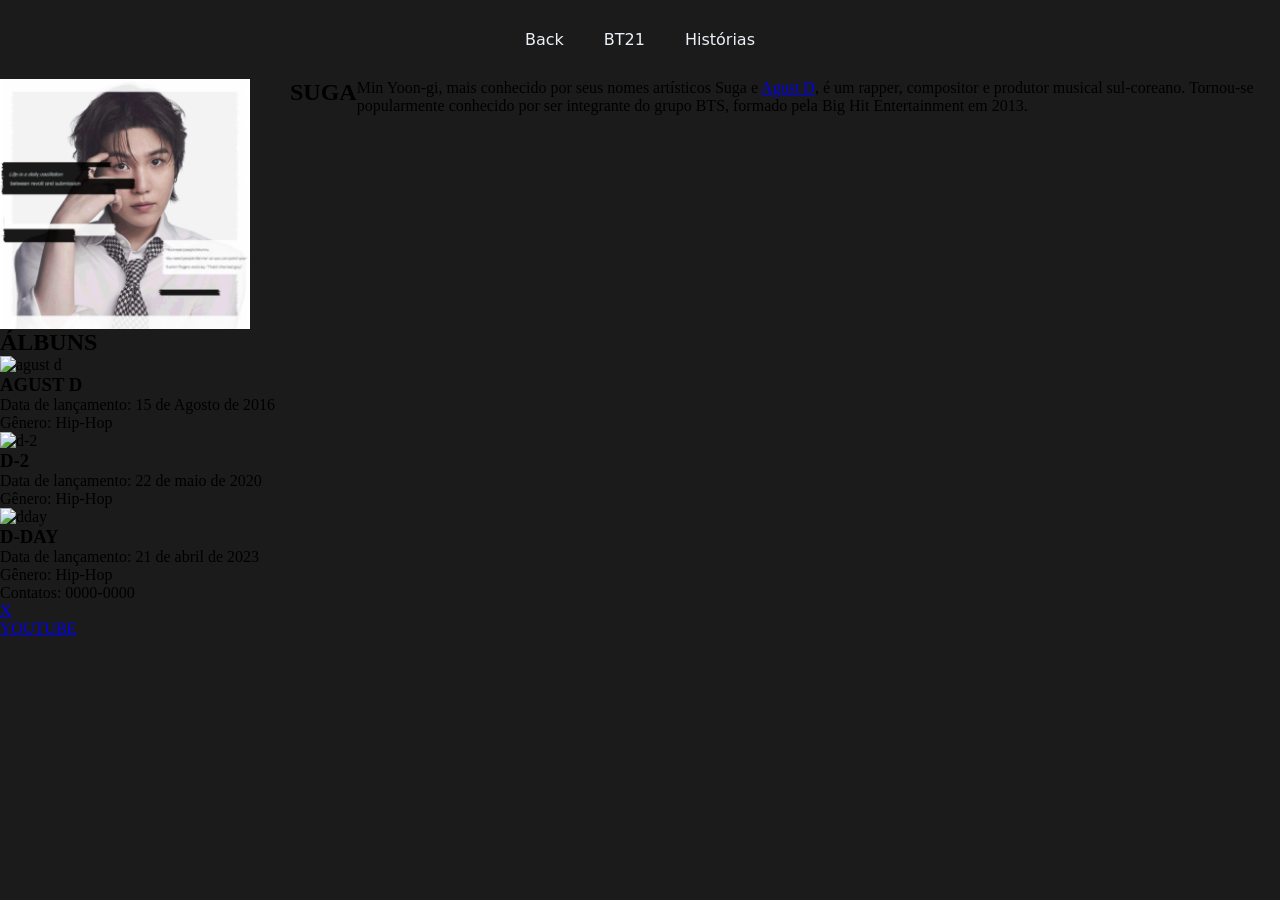
==== suga.html @ 67c7bed1 "Inicio do css" ====
<!DOCTYPE html>
<html lang="pt-BR">
<head>
    <meta charset="UTF-8">
    <meta name="viewport" content="width=device-width, initial-scale=1.0">
    <title>suga</title>
    <link rel="stylesheet" href=".//css/style.css">
</head>
<body class="sugab">
    <header class="sugah">
        <nav class="navbar">
            <ul>
                <li><a href="#back">Back</a></li>
                <li><a href="#bt21">BT21</a></li>
                <li><a href="#historias">Histórias</a></li>
            </ul>
        </nav>
    </header>
    <main class="sugam">
        <section class="conteudo">
            <div class="artista">
                <img src=".//imagens/54 Sem Título_20260509142159.png" alt="suga">
                <h1>SUGA</h1>
                <span>Min Yoon-gi, mais conhecido por seus nomes artísticos Suga e <a href="#agust">Agust D</a>, é um rapper, compositor e produtor musical sul-coreano. Tornou-se popularmente conhecido por ser integrante do grupo BTS, formado pela Big Hit Entertainment em 2013.</span>
            </div>
            <div class="albuns">
                <h2>ÁLBUNS</h2>
                <div class="album1">
                    <img src="https://ibighit.com/public%2FalbumThumbnail%2F2026-01-16_222_discography-cover%2520%2824%29.png" alt="agust d">
                    <h3>AGUST D</h3>
                    <p>Data de lançamento: 15 de Agosto de 2016</p>
                    <p>Gênero: Hip-Hop</p>
                </div>
                <div class="album2">
                    <img src="https://ibighit.com/public%2FalbumThumbnail%2F2026-01-16_795_discography-cover%2520%2825%29.png" alt="d-2">
                    <h3>D-2</h3>
                    <p>Data de lançamento: 22 de maio de 2020</p>
                    <p>Gênero: Hip-Hop</p>
                </div>
                <div class="album1">
                    <img src="https://ibighit.com/public%2FalbumThumbnail%2F2026-01-16_664_discography-cover%2520%2826%29.png" alt="dday">
                    <h3>D-DAY</h3>
                    <p>Data de lançamento: 21 de abril de 2023</p>
                    <p>Gênero: Hip-Hop</p>
                </div>
            </div>
        </section>
    </main>
    <footer class="sugaf">
        <p>Contatos: 0000-0000</p>
        <ul>
            <li><a href="https://x.com/bts_bighit?lang=pt">X</a></li>
            <li><a href="https://www.youtube.com/@BTS">YOUTUBE</a></li>
        </ul>
    </footer>
</body>
</html>
---- css/style.css ----
*{
    margin: 0;
    padding: 0;
}

.sugab{
    background-color: #1b1b1b;
}

.sugah .navbar{
    margin-top: 30px;
    margin-bottom: 30px;
}

.sugah ul{
    list-style: none;
    display: flex;
    gap: 40px;
    justify-content: center ;
}

.sugah a{
    text-decoration: none;
    color: rgb(235, 241, 247);
    font-family: system-ui, -apple-system, BlinkMacSystemFont, 'Segoe UI', Roboto, Oxygen, Ubuntu, Cantarell, 'Open Sans', 'Helvetica Neue', sans-serif;
}

.sugam .artista{
    display: flex;
}

.sugam .artista img{
    width: 250px;
}

.sugam .artista h1{
    margin-left: 40px;
}
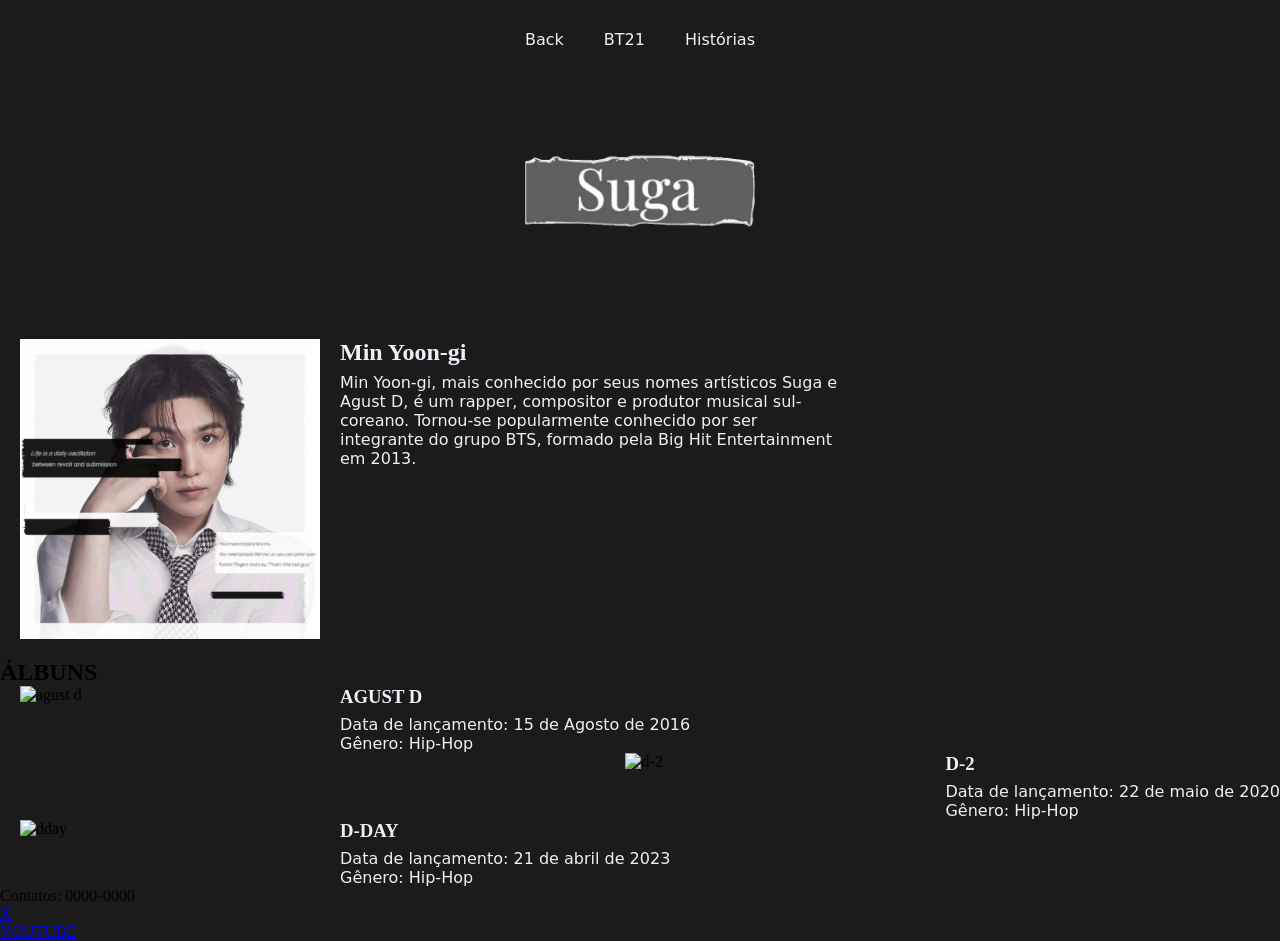
==== commit 530e9a19: "Imagens e css" ====
--- a/suga.html
+++ b/suga.html
@@ -10,7 +10,7 @@
     <header class="sugah">
         <nav class="navbar">
             <ul>
-                <li><a href="#back">Back</a></li>
+                <li><a href=".//index.html">Back</a></li>
                 <li><a href="#bt21">BT21</a></li>
                 <li><a href="#historias">Histórias</a></li>
             </ul>
@@ -18,30 +18,43 @@
     </header>
     <main class="sugam">
         <section class="conteudo">
+            <div class="nome">
+                <img src=".//imagens/suga.png" alt="suga">
+            </div>
             <div class="artista">
                 <img src=".//imagens/54 Sem Título_20260509142159.png" alt="suga">
-                <h1>SUGA</h1>
-                <span>Min Yoon-gi, mais conhecido por seus nomes artísticos Suga e <a href="#agust">Agust D</a>, é um rapper, compositor e produtor musical sul-coreano. Tornou-se popularmente conhecido por ser integrante do grupo BTS, formado pela Big Hit Entertainment em 2013.</span>
+                <div class="textos">
+                    <h1>Min Yoon-gi</h1>
+                    <span>
+                        Min Yoon-gi, mais conhecido por seus nomes artísticos Suga e Agust D, é um rapper, compositor e produtor musical sul-coreano. Tornou-se popularmente conhecido por ser integrante do grupo BTS, formado pela Big Hit Entertainment em 2013.
+                    </span>
+                </div>
             </div>
             <div class="albuns">
                 <h2>ÁLBUNS</h2>
                 <div class="album1">
                     <img src="https://ibighit.com/public%2FalbumThumbnail%2F2026-01-16_222_discography-cover%2520%2824%29.png" alt="agust d">
-                    <h3>AGUST D</h3>
-                    <p>Data de lançamento: 15 de Agosto de 2016</p>
-                    <p>Gênero: Hip-Hop</p>
+                    <div class="textos">
+                        <h3>AGUST D</h3>
+                        <p>Data de lançamento: 15 de Agosto de 2016</p>
+                        <p>Gênero: Hip-Hop</p>
+                    </div>
                 </div>
                 <div class="album2">
                     <img src="https://ibighit.com/public%2FalbumThumbnail%2F2026-01-16_795_discography-cover%2520%2825%29.png" alt="d-2">
-                    <h3>D-2</h3>
-                    <p>Data de lançamento: 22 de maio de 2020</p>
-                    <p>Gênero: Hip-Hop</p>
+                    <div class="textos">
+                        <h3>D-2</h3>
+                        <p>Data de lançamento: 22 de maio de 2020</p>
+                        <p>Gênero: Hip-Hop</p>
+                    </div>
                 </div>
                 <div class="album1">
                     <img src="https://ibighit.com/public%2FalbumThumbnail%2F2026-01-16_664_discography-cover%2520%2826%29.png" alt="dday">
-                    <h3>D-DAY</h3>
-                    <p>Data de lançamento: 21 de abril de 2023</p>
-                    <p>Gênero: Hip-Hop</p>
+                    <div class="textos">
+                        <h3>D-DAY</h3>
+                        <p>Data de lançamento: 21 de abril de 2023</p>
+                        <p>Gênero: Hip-Hop</p>
+                    </div>
                 </div>
             </div>
         </section>
--- a/css/style.css
+++ b/css/style.css
@@ -25,14 +25,96 @@
     font-family: system-ui, -apple-system, BlinkMacSystemFont, 'Segoe UI', Roboto, Oxygen, Ubuntu, Cantarell, 'Open Sans', 'Helvetica Neue', sans-serif;
 }
 
+.sugam .nome{
+    display: flex;
+    justify-content: center;
+    margin-bottom: 30px;
+}
+
+.sugam .nome img{
+    width: 230px;
+}
+
 .sugam .artista{
+    display: flex;
+    gap: 20px;
+    margin: 20px;
+}
+
+.sugam .artista img{
+    width: 300px;
+}
+
+.sugam .textos{
+    display: flex;
+    flex-direction: column;
+}
+
+.sugam .textos h1{
+    margin-bottom: 7px;
+    color: rgb(235, 241, 247);
+    font-family: Cambria, Cochin, Georgia, Times, 'Times New Roman', serif;
+}
+
+.sugam .textos span{
+    max-width: 500px;
+    color: rgb(235, 241, 247);
+    font-family: system-ui, -apple-system, BlinkMacSystemFont, 'Segoe UI', Roboto, Oxygen, Ubuntu, Cantarell, 'Open Sans', 'Helvetica Neue', sans-serif;
+}
+
+.sugam .albuns h2{
+    justify-content: center;
+}
+
+.sugam .albuns .album1{
     display: flex;
 }
 
-.sugam .artista img{
-    width: 250px;
+.sugam .albuns .album1 img{
+    width: 300px;
+    margin-left: 20px;
 }
 
-.sugam .artista h1{
-    margin-left: 40px;
+.sugam .albuns .album1 .textos{
+    display: flex;
+    flex-direction: column;
+    margin-left: 20px;
+}
+
+.sugam .albuns .album1 .textos h3{
+    margin-bottom: 7px;
+    color: rgb(235, 241, 247);
+    font-family: Cambria, Cochin, Georgia, Times, 'Times New Roman', serif;
+}
+
+.sugam .albuns .album1 .textos p{
+    color: #ebf1f7;
+    font-family: system-ui, -apple-system, BlinkMacSystemFont, 'Segoe UI', Roboto, Oxygen, Ubuntu, Cantarell, 'Open Sans', 'Helvetica Neue', sans-serif;
+}
+
+.sugam .albuns .album2{
+    display: flex;
+    justify-content: right;
+}
+
+.sugam .albuns .album2 img{
+    width: 300px;
+    margin-left: 20px;
+}
+
+.sugam .albuns .album2 .textos{
+    display: flex;
+    flex-direction: column;
+    margin-left: 20px;
+}
+
+.sugam .albuns .album2 .textos h3{
+    margin-bottom: 7px;
+    color: rgb(235, 241, 247);
+    font-family: Cambria, Cochin, Georgia, Times, 'Times New Roman', serif;
+}
+
+.sugam .albuns .album2 .textos p{
+    color: #ebf1f7;
+    font-family: system-ui, -apple-system, BlinkMacSystemFont, 'Segoe UI', Roboto, Oxygen, Ubuntu, Cantarell, 'Open Sans', 'Helvetica Neue', sans-serif;
 }
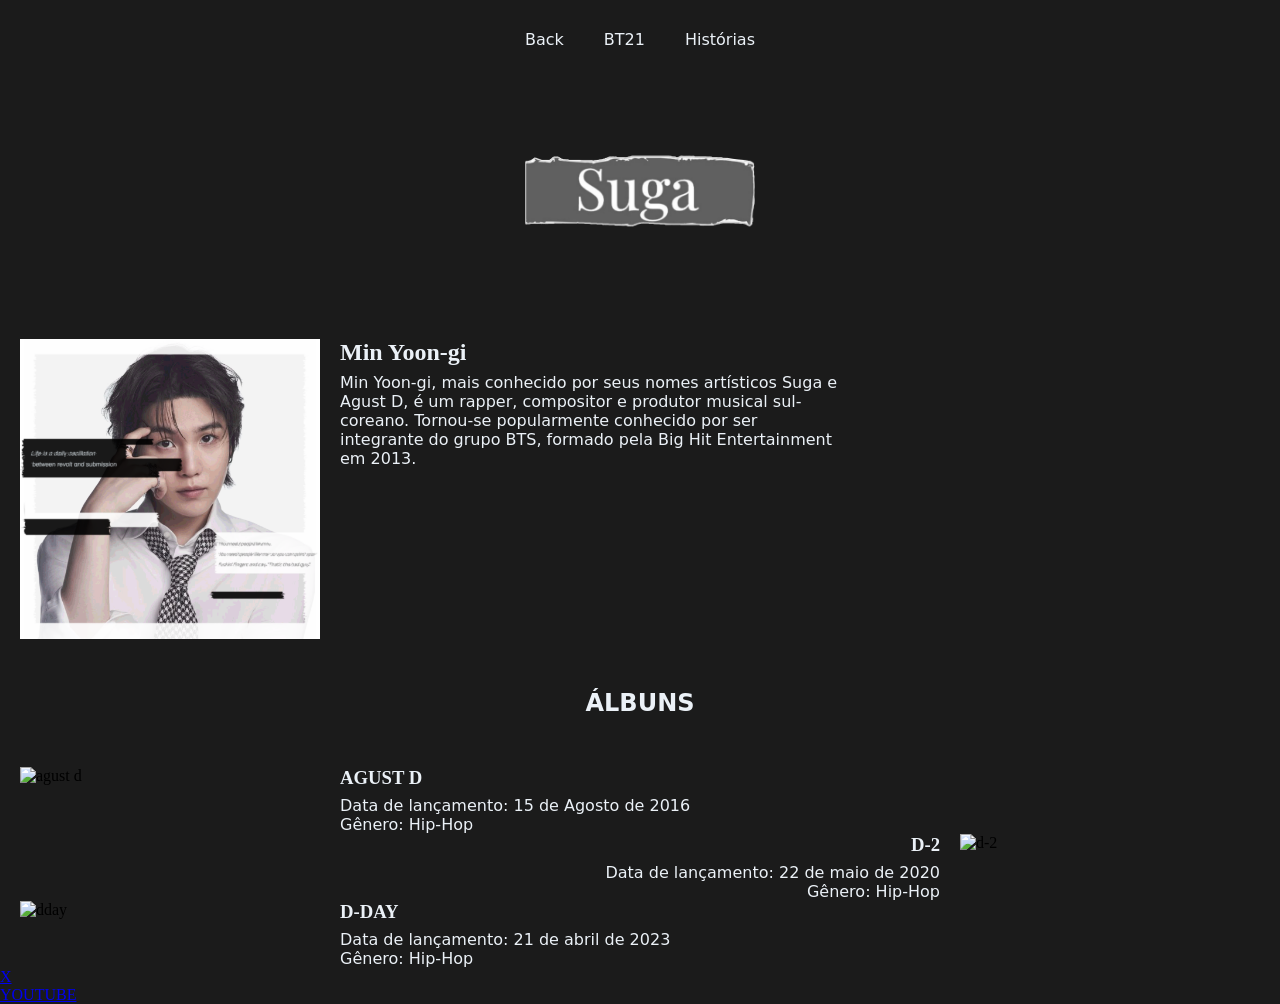
==== commit 7d6a1369: "Atualizações index" ====
--- a/suga.html
+++ b/suga.html
@@ -41,12 +41,12 @@
                     </div>
                 </div>
                 <div class="album2">
-                    <img src="https://ibighit.com/public%2FalbumThumbnail%2F2026-01-16_795_discography-cover%2520%2825%29.png" alt="d-2">
                     <div class="textos">
                         <h3>D-2</h3>
                         <p>Data de lançamento: 22 de maio de 2020</p>
                         <p>Gênero: Hip-Hop</p>
                     </div>
+                    <img src="https://ibighit.com/public%2FalbumThumbnail%2F2026-01-16_795_discography-cover%2520%2825%29.png" alt="d-2">
                 </div>
                 <div class="album1">
                     <img src="https://ibighit.com/public%2FalbumThumbnail%2F2026-01-16_664_discography-cover%2520%2826%29.png" alt="dday">
@@ -60,7 +60,6 @@
         </section>
     </main>
     <footer class="sugaf">
-        <p>Contatos: 0000-0000</p>
         <ul>
             <li><a href="https://x.com/bts_bighit?lang=pt">X</a></li>
             <li><a href="https://www.youtube.com/@BTS">YOUTUBE</a></li>
--- a/css/style.css
+++ b/css/style.css
@@ -63,7 +63,11 @@
 }
 
 .sugam .albuns h2{
-    justify-content: center;
+    color: #ebf1f7;
+    text-align: center;
+    margin-top: 50px;
+    margin-bottom: 50px;
+    font-family: system-ui, -apple-system, BlinkMacSystemFont, 'Segoe UI', Roboto, Oxygen, Ubuntu, Cantarell, 'Open Sans', 'Helvetica Neue', sans-serif;
 }
 
 .sugam .albuns .album1{
@@ -99,13 +103,14 @@
 
 .sugam .albuns .album2 img{
     width: 300px;
-    margin-left: 20px;
+    margin-right: 20px;
 }
 
 .sugam .albuns .album2 .textos{
     display: flex;
     flex-direction: column;
-    margin-left: 20px;
+    margin-right: 20px;
+    text-align: right;
 }
 
 .sugam .albuns .album2 .textos h3{
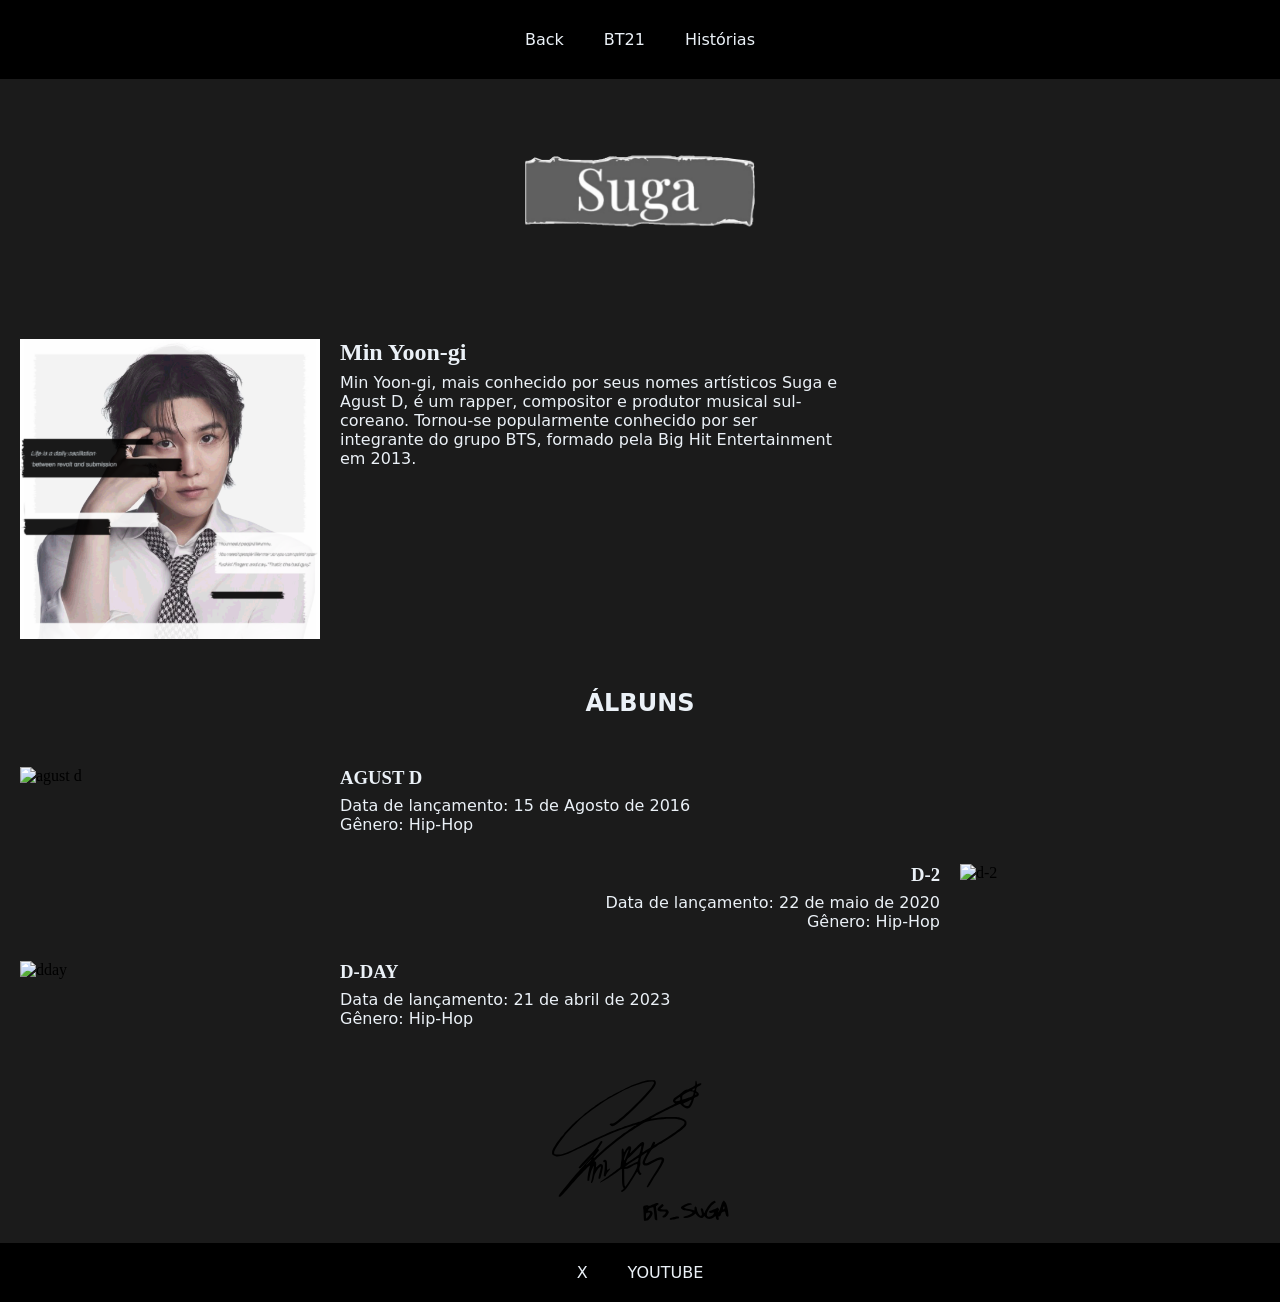
==== commit a95e01f6: "Assinatura e imagens" ====
--- a/suga.html
+++ b/suga.html
@@ -19,10 +19,10 @@
     <main class="sugam">
         <section class="conteudo">
             <div class="nome">
-                <img src=".//imagens/suga.png" alt="suga">
+                <img src=".//imgs/suga.png" alt="suga">
             </div>
             <div class="artista">
-                <img src=".//imagens/54 Sem Título_20260509142159.png" alt="suga">
+                <img src=".//imgs/54 Sem Título_20260509142159.png" alt="suga">
                 <div class="textos">
                     <h1>Min Yoon-gi</h1>
                     <span>
@@ -57,6 +57,9 @@
                     </div>
                 </div>
             </div>
+            <div class="assinatura">
+                <img src=".//imgs/Suga's_signature.svg" alt="assinatura">
+            </div>
         </section>
     </main>
     <footer class="sugaf">
--- a/css/style.css
+++ b/css/style.css
@@ -7,9 +7,13 @@
     background-color: #1b1b1b;
 }
 
+.sugah{
+    background-color: black;
+}
+
 .sugah .navbar{
-    margin-top: 30px;
-    margin-bottom: 30px;
+    padding-top: 30px;
+    padding-bottom: 30px;
 }
 
 .sugah ul{
@@ -72,6 +76,8 @@
 
 .sugam .albuns .album1{
     display: flex;
+    margin-bottom: 30px;
+    margin-top: 20px;
 }
 
 .sugam .albuns .album1 img{
@@ -99,6 +105,7 @@
 .sugam .albuns .album2{
     display: flex;
     justify-content: right;
+    margin-bottom: 30px;
 }
 
 .sugam .albuns .album2 img{
@@ -122,4 +129,32 @@
 .sugam .albuns .album2 .textos p{
     color: #ebf1f7;
     font-family: system-ui, -apple-system, BlinkMacSystemFont, 'Segoe UI', Roboto, Oxygen, Ubuntu, Cantarell, 'Open Sans', 'Helvetica Neue', sans-serif;
-}+}
+
+.sugam .assinatura{
+    display: flex;
+    flex-direction: column;
+    align-items: center;
+}
+
+.sugam .assinatura img{
+    width: 180px;
+    margin-top: 20px;
+    margin-bottom: 20px;
+}
+
+.sugaf ul{
+    background-color: black;
+    list-style: none;
+    display: flex;
+    gap: 40px;
+    justify-content: center ;
+    padding-top: 20px;
+    padding-bottom: 20px;
+}
+
+.sugaf a{
+    text-decoration: none;
+    color: rgb(235, 241, 247);
+    font-family: system-ui, -apple-system, BlinkMacSystemFont, 'Segoe UI', Roboto, Oxygen, Ubuntu, Cantarell, 'Open Sans', 'Helvetica Neue', sans-serif;
+}
